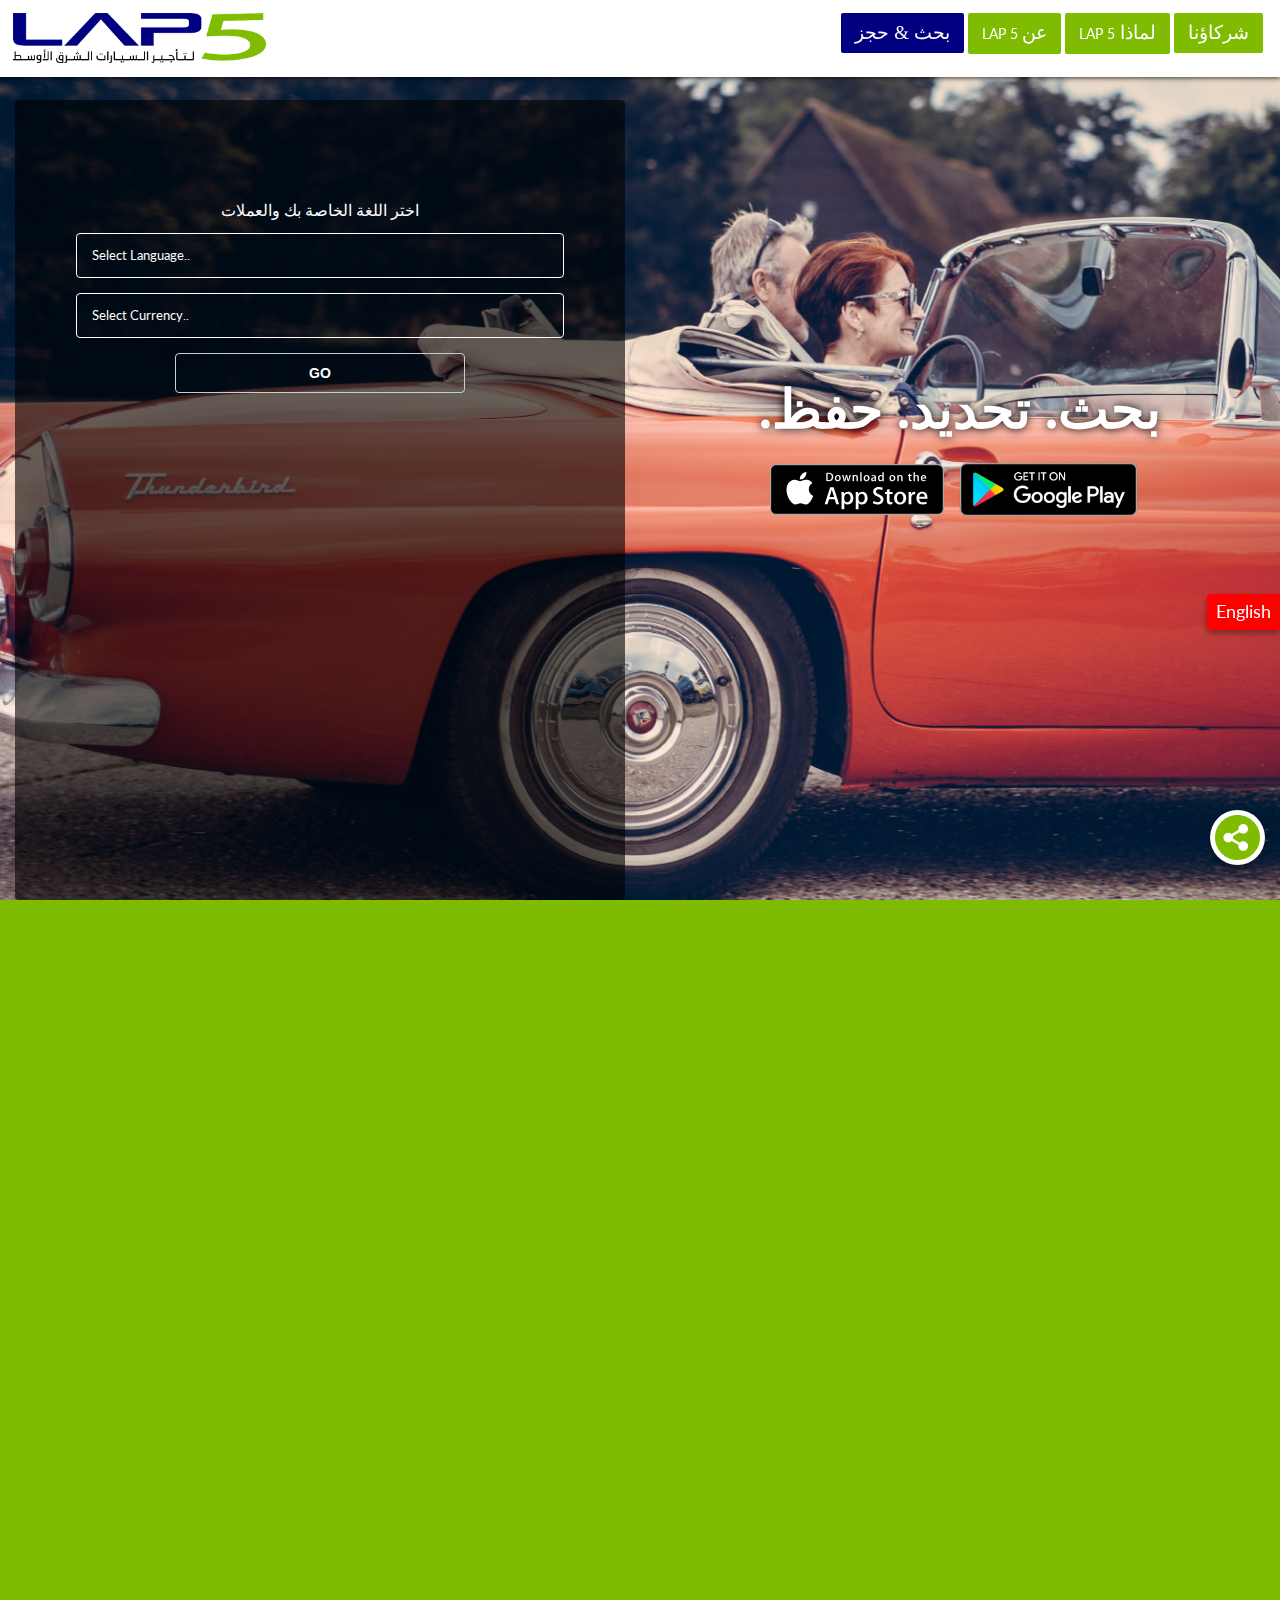
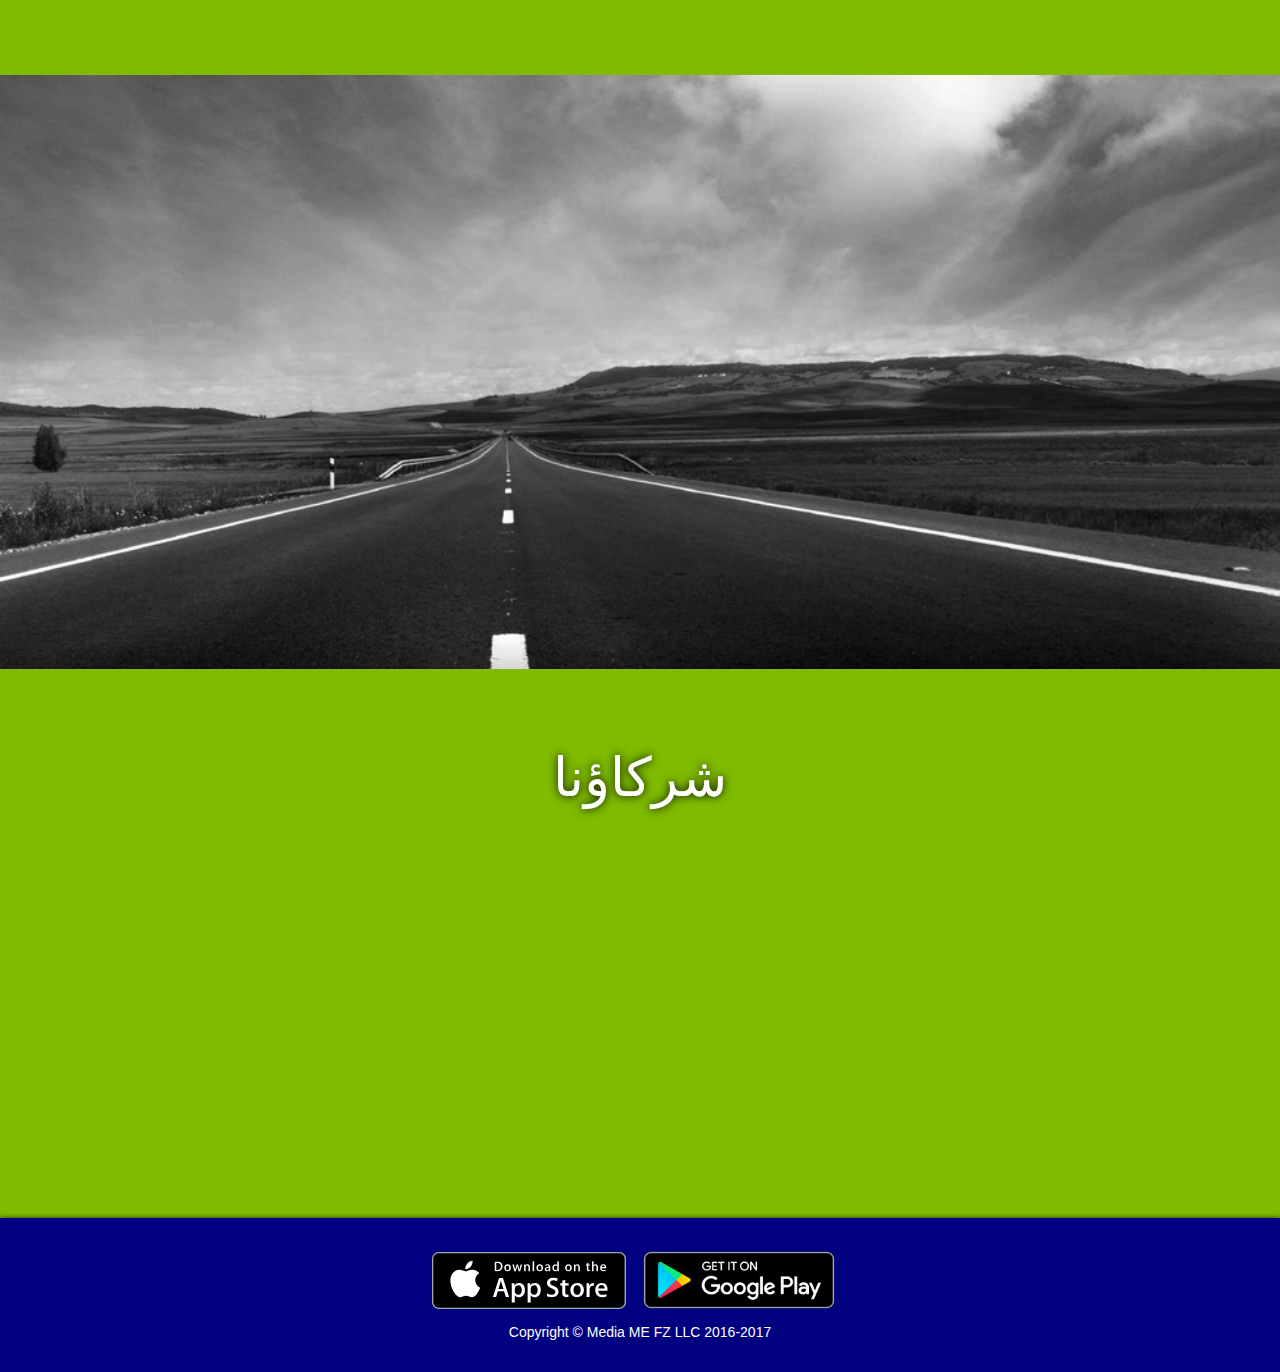
==== arabic.html @ cd423b65 "added page for arabic" ====
﻿<!DOCTYPE html>
<html>
  <head>
    <meta charset="utf-8">
    <title>Lap 5 Rent A Car | Home Page</title>
    <link rel="icon" href="image/lap5_favicon.png" type="image/png">
    <meta name="description" content="Home Page of Lap5 Rent A Car, a middle east rent a car company ">
    <meta name="keywords" content="Websites,Web apps,Mobile Apps">
    <meta name="author" content="Nasruddin Shah">
    <meta name="robot" content="index,follow">
    <meta name="DC.title" content="We serve lap5 web, android and iOS apps to rent a car in middle east"/>
    <meta http-equiv="X-UA-Compatible" content="IE=edge">
    <!-- <link rel="icon" href="image/favicon.gif" type="image/gif"> -->
    <!-- <meta name="viewport" content="width=device-width, initial-scale=1.0"> -->
    <meta name="viewport" content="width=device-width, initial-scale=1.0, minimum-scale=1.0, user-scalable=yes"/>
    <link href="https://fonts.googleapis.com/css?family=Lato|Source+Sans+Pro:200" rel="stylesheet">
    <link rel="stylesheet" type="text/css" href="css/bootstrap.min.css">
    <!-- <link rel="stylesheet" href="css/reset.css" media="screen" title="no title"> -->
    <link rel="stylesheet" href="css/arabic_main.css" media="screen" title="no title">
    <script type="text/javascript" src="js/jquery-3.1.0.min.js"></script>
    <script type="text/javascript" src="js/bootstrap.min.js"></script>
    <script src="js/scrollreveal.min.js" type="text/javascript"></script>
    <script type="text/javascript" src="js/script.js"></script>
    <script type="text/javascript">
      window.onload = function() {
        $("#loader").fadeOut("slow");

        var key_val = {
          "BH" : {"country":"BH","currency":"BHD","language":"AR"},
          "EG" : {"country":"EG","currency":"EGP","language":"AR"},
          "JO" : {"country":"JO","currency":"JOD","language":"AR"},
          "KW" : {"country":"KW","currency":"KWD","language":"AR"},
          "LB" : {"country":"LB","currency":"LBP","language":"AR"},
          "LY" : {"country":"LY","currency":"LYD","language":"AR"},
          "MA" : {"country":"MA","currency":"MAD","language":"AR"},
          "OM" : {"country":"OM","currency":"OMR","language":"AR"},
          "QA" : {"country":"QA","currency":"QAR","language":"AR"},
          "SA" : {"country":"SA","currency":"SAR","language":"AR"},
          "SY" : {"country":"SY","currency":"SYP","language":"AR"},
          "TN" : {"country":"TN","currency":"TND","language":"AR"},
          "AE" : {"country":"AE","currency":"AED","language":"AR"},
          "YE" : {"country":"YE","currency":"ZMW","language":"AR"},
          "IN" : {"country":"IN","currency":"INR","language":"EN"}
        }

        var country_code;
        var lang_code;
        var curr_code;

        function get_country_code() {
            $.getJSON("http://freegeoip.net/json/", function(data) {
                country_code = data.country_code;
                func_build();
            });
        }

        function func_build() {
          $.each(key_val, function(i, j) {
              if(key_val[i].country === country_code) {
                  // console.log(key_val[i].currency);
                curr_code = key_val[i].currency;
                lang_code = key_val[i].language;
                $('#curr_select option[value="Select-Curr"]').prop("selected",false);
                $('#lang_select option[value="Select-Lang"]').prop("selected",false);

                $('#curr_select option[value=' + curr_code + ']').prop("selected",true);
                $('#lang_select option[value=' + lang_code + ']').prop("selected",true);
              }
              else {
                $('#curr_select option[value="USD"]').prop("selected",true);
                $('#lang_select option[value="EN"]').prop("selected",true);
              }
          }); 
        }
        get_country_code();
      }
    </script>
  </head>
  <body data-spy="scroll">
    <div id="share_button">
      <div id="fb"><a href="https://www.facebook.com/dialog/feed?app_id=184683071273&link=http%3A%2F%2Flap5rentacar.me%20&picture=http%3A%2F%2Fawesomists.com%2Fyazad%2FLap5_Final_logoRGB-original_400_82.png&name=Lap5%20Rent%20A%20Car%20&caption=%20&description=I'm%20using%20Lap%205%20Rent%20A%20Car..%20It's%20smooth%2C%20easy%2C%20awesome!%20No%20charge%20to%20cancel!%20Try%20it!%20&redirect_uri=http%3A%2F%2Fwww.facebook.com%2F" target="_blank"><img src="image/fb.svg"></a></div>
      <div id="google"><a href="https://plus.google.com/share?url=I'm%20using%20Lap%205%20Rent%20A%20Car.%20It's%20smooth,%20easy,%20awesome!%20No%20charge%20to%20cancel!%20Try%20it!.%20%20lap5rentacar.me" target="_blank"><img src="image/gp.svg"></a></div>
      <div id="twitter"><a href="https://twitter.com/home?status=I'm%20using%20Lap%205%20Rent%20A%20Car.%20It's%20smooth,%20easy,%20awesome!%20No%20charge%20to%20cancel!%20Try%20it!%20.%20%0Ahttps%3A//pbs.twimg.com/media/CxyxLBxUoAAbBrH.png" target="_blank"><img src="image/tw.svg"></a></div>
      <div id="share" data-toggle="tooltip" data-placement="bottom" direction='rtl' lang='ar' data-original-title="شارك البهجة" class="blue_tooltip"><img src="image/share.svg"></div>
    </div>

    <div>
      <a href="/lap5files/index.html">
        <div class="lang_switch">
          <div>English</div> 
        </div>
      </a>
    </div>
    <div id="wrap">
      <nav class="navbar navbar-default navbar-fixed-top">
        <div class="container-fluid">
          <div class="navbar-header">
            <button type="button" class="navbar-toggle collapsed" data-toggle="collapse" data-target="#navbar" aria-expanded="false" aria-controls="navbar">
              <span class="sr-only">Toggle navigation</span>
              <span class="icon-bar"></span>
              <span class="icon-bar"></span>
              <span class="icon-bar"></span>
            </button>
            <a class="navbar-brand" href=""><img class="img-responsive" src="image/Lap5_Final_logo_AR_400_82.png"></a>
          </div>
          <div id="navbar" class="navbar-collapse collapse" aria-expanded="false" style="height: 1px;">
            <ul class="nav navbar-nav navbar-right">
              <li class="active"><a href="#jumbo" direction='rtl' lang='ar'>بحث & حجز</a></li>
              <li><a href="#da" direction='rtl' lang='ar'><span style="font-size:14px;font-family: 'Lato', sans-serif;">LAP 5</span> عن</a></li>
              <li><a href="#adv" direction='rtl' lang='ar'><span style="font-size:14px;font-family: 'Lato', sans-serif;">LAP 5</span> لماذا</a></li>
              <li><a href="#partners" direction='rtl' lang='ar'>شركاؤنا</a></li>
            </ul>
          </div><!--/.nav-collapse -->
        </div>
      </nav>
      <div class="container-fluid" id="jumbo">
        <div class="row">
          <div class="col-lg-6 col-md-6 col-sm-12 col-xs-12 trawler_col">
            <div class="trawler">
              <div id="curr_lang">
                <p direction='rtl' lang='ar' style="font-size: 16px;font-family: 'Droid Arabic Kufi', serif;">اختر اللغة الخاصة بك والعملات</p>
                <div class="container-fluid lang_curr_select">
                  <div class="row">
                    <div class="col-md-12">
                      <form>
                        <select required id="lang_select">
                            <option value="Select-Lang" disabled selected>Select Language..</option>
                            <option value="AR" >Arabic</option>
                            <option value="EN-US">American English</option>
                            <option value="EN">English</option>
                            <option value="ZH-TW">Traditional Chinese</option>
                            <option value="ZH-HK">Chinese (Hong Kong)</option>
                            <option value="BR">Portuguese (Brazil)</option>
                            <option value="PT">Portuguese</option>
                            <option value="MX">Spanish (Mexico)</option>
                            <option value="ES">Spanish</option>
                            <option value="LV">Latvian</option>
                            <option value="LT">Lithuanian</option>
                            <option value="TH">Thai</option>
                            <option value="HR">Croatian</option>
                            <option value="ZH">Simplified Chinese</option>
                            <option value="RO">Romanian</option>
                            <option value="TL">Filipino</option>
                            <option value="CA">Catalan</option>
                            <option value="VI">Vietnamese</option>
                            <option value="TR">Turkish</option>
                            <option value="NO">Norwegian</option>
                            <option value="HU">Hungarian</option>
                            <option value="BG">Bulgarian</option>
                            <option value="FR">French</option>
                            <option value="SV">Swedish</option>
                            <option value="MK">Macedonian </option>
                            <option value="FO">Faroese</option>
                            <option value="ID">Indonesian</option>
                            <option value="DE">German</option>
                            <option value="FL">Flemish</option>
                            <option value="FI">Finnish</option>
                            <option value="KO">Korean</option>
                            <option value="CS">Czech</option>
                            <option value="IS">Icelandic</option>
                            <option value="UK">Ukrainian</option>
                            <option value="DA">Danish</option>
                            <option value="IT">Italian</option>
                            <option value="SR">Serbian</option>
                            <option value="MS">Malay</option>
                            <option value="PL">Polish</option>
                            <option value="CH">Swiss</option>
                            <option value="RU">Russian</option>
                            <option value="ET">Estonian</option>
                            <option value="NL">Dutch</option>
                            <option value="JA">Japanese</option>
                            <option value="EL">Greek</option>
                        </select>
                      </form>
                    </div>
                  </div>
                </div>
                <div class="container-fluid lang_curr_select">
                  <div class="row">
                    <div class="col-md-12">
                      <form>
                        <select required id="curr_select">
                            <option value="Select-Curr" disabled selected>Select Currency..</option>
                            <option value="AED">AED [AED]</option>
                            <option value="BHD">BHD [BHD]</option>
                            <option value="EGP">EGP [EGP]</option>
                            <option value="JOD">JOD [JOD]</option>
                            <option value="KWD">KWD [KWD]</option>
                            <option value="LBP">LBP [LBP]</option>
                            <option value="OMR">OMR [﷼]</option>
                            <option value="SAR">SAR [﷼]</option>
                            <option value="QAR">QAR [﷼]</option>
                            <option value="EUR">EUR [€]</option>
                            <option value="GBP">GBP [£]</option>
                            <option value="USD">USD [$]</option>
                            <option value="ARS">ARS [$]</option>
                            <option value="BDT">BDT [Tk]</option>
                            <option value="BGN">BGN [Лв]</option>
                            <option value="BRL">BRL [R$]</option>
                            <option value="CAD">CAD [$]</option>
                            <option value="CHF">CHF [CHF]</option>
                            <option value="CLP">CLP [$]</option>
                            <option value="CNY">CNY [¥]</option>
                            <option value="CRC">CRC [₡]</option>
                            <option value="CZK">CZK [Kč]</option>
                            <option value="DKK">DKK [kr]</option>
                            <option value="FJD">FJD [$]</option>
                            <option value="AUD">AUD [$]</option>
                            <option value="GTQ">GTQ [Q]</option>
                            <option value="HKD">HKD [HK$]</option>
                            <option value="HUF">HUF [Ft]</option>
                            <option value="IDR">IDR [Rp]</option>
                            <option value="ILS">ILS [₪]</option>
                            <option value="INR">INR [₨]</option>
                            <option value="ISK">ISK [kr]</option>
                            <option value="JPY">JPY [¥]</option>
                            <option value="KES">KES [KSh]</option>
                            <option value="KRW">KRW [₩]</option>
                            <option value="LKR">LKR [₨]</option>
                            <option value="MKD">MKD [ден]</option>
                            <option value="MMK">MMK [K]</option>
                            <option value="MOP">MOP [MOP$]</option>
                            <option value="MXN">MXN [$]</option>
                            <option value="MYR">MYR [RM]</option>
                            <option value="NAD">NAD [$]</option>
                            <option value="NGN">NGN [₦]</option>
                            <option value="NOK">NOK [kr]</option>
                            <option value="NZD">NZD [$]</option>
                            <option value="PHP">PHP [₱]</option>
                            <option value="PKR">PKR [₨]</option>
                            <option value="PLN">PLN [zł]</option>
                            <option value="RON">RON [Lei]</option>
                            <option value="RSD">RSD [PCД]</option>
                            <option value="RUB">RUB [₽]</option>
                            <option value="SEK">SEK [kr]</option>
                            <option value="SGD">SGD [$]</option>
                            <option value="THB">THB [฿]</option>
                            <option value="TRY">TRY [₺]</option>
                            <option value="TWD">TWD [NT$]</option>
                            <option value="TZS">TZS [TZS]</option>
                            <option value="UAH">UAH [₴]</option>
                            <option value="AZN">AZN [ман]</option>
                            <option value="VND">VND [₫]</option>
                            <option value="ZAR">ZAR [R]</option>
                        </select>
                      </form>
                    </div>
                  </div>
                </div>
                <div>
                  <div class="container-fluid curr_lang_btn">
                    <div class="row">
                      <div class="col-md-12">
                        <button type="button" id="cur_lan_btn" class="btn btn-default">GO</button>
                      </div>
                    </div>
                  </div>
                </div>
              </div>
              <div id="abe_ABE">
                <div id="pls_wait">Please Wait...</div>

                <style type="text/css">
                  /*.ct-grid-unit-14-14 .ct-form-field .ct-checkbox {
                      color: #0971b6;
                  }
                  #ct_s1_search_button {
                      background-color: rgba(11, 98, 81, 0) !important;
                      border-color: #FFFFFF;
                  }*/
                </style>
                <noscript>YOUR BROWSER DOES NOT SUPPORT JAVASCRIPT</noscript>
              </div>
              <script type="text/javascript">
                    var currency;
                    var language;

                    $("#cur_lan_btn").click(function() {
                      var lang = document.getElementById("lang_select");
                      var language = lang.options[lang.selectedIndex].value;
                      var curr = document.getElementById("curr_select");
                      var currency = curr.options[curr.selectedIndex].value;
                      $(this).css({'background-color':'#ffffff','color':'#0971b6'});
                      main_func(language, currency);
                      $("#curr_lang").css("display", "none");
                      $("#pls_wait").css({'display': 'block'})
                    });

                    var CT = {
                      ABE: {
                        Settings: {
                            events: [
                            {
                              ready: function() {
                                // console.log("Getting ready");
                              }
                            },
                            {
                              step1: function(e, obj, $) {
                                // console.log("I am in step 1");
                                $("#pls_wait").css({'display': 'none'})
                                switch (obj.process) {
                                  case 'start':
                                         // console.log("Start");
                                          break;
                                  case 'prerender':
                                          // console.log("prerender");
                                          break;
                                  case 'render':
                                          // console.log("render");
                                          break;
                                  case 'postrender':
                                          // console.log("postrender");
                                          break;
                                  case 'success':
                                          // console.log("success"); 
                                          break;
                                }

                              }
                            },
                            {
                              step2: function(e, obj, $) {
                                // console.log("I am in step 2");
                                switch (obj.process) {
                                  case 'start':
                                      $(".trawler").css({'padding-top':'0px'});
                                      $(".tag_n_badge").css({'display' : 'none'});
                                      $(".trawler_col").removeClass("col-lg-6");
                                      $(".trawler_col").removeClass("col-md-6");
                                      $(".trawler_col").addClass("col-lg-12");
                                      $(".trawler_col").addClass("col-md-12");
                                      // Do something...
                                      break;
                                  case 'startavail':
                                      // Do something...
                                      break;
                                  case 'render':
                                      break;
                                  case 'success':
                                      // Do something...
                                      break;
                                  case 'progressbar':
                                      // Do something...
                                      break;
                                  case 'nocar':
                                      // Do something...
                                      break;
                                }  
                              }
                            }
                          ],
                          proxyURL: 'otaproxy.php',
                          clientID: '675803',
                          // templateLayout: {
                          //   breadcrumbs: true,
                          //   // css: 'theme.css'
                          // },
                          customStyles: [
                            {
                              style_name: "myStyle.css",
                              style_path: "./css/",
                            } 
                          ],
                          // currency: currency,
                          // language: language,
                          // residenceID: 'IE',
                          theme:  {
                            primary: '#000080', // e.g #0000FF
                            secondary: '#000080', // e.g #FF0000
                            complimentary: '#FFFFFF' // e.g #000000 #0b6251
                          }
                        }
                      }
                    };
             
                    function main_func(language, currency) {
                      CT.ABE.Settings.version = '4.0';
                      CT.ABE.Settings.currency = currency;
                      CT.ABE.Settings.language = language;

                      var cts = document.createElement('script'); cts.type = 'text/javascript'; cts.async = true;
                      cts.src = '//ajaxgeo.cartrawler.com/abe' + CT.ABE.Settings.version + '/ct_loader.js?' + new Date().getTime();
                      var s = document.getElementsByTagName('script')[0]; s.parentNode.insertBefore(cts, s);
                    }
           
                    // main_func();
              </script>
            </div>
          </div>
          <div class="col-lg-6 col-md-6 col-sm-12 col-xs-12 tag_n_badge">
            <div class="row">
              <div class="col-lg-12 col-md-12 col-sm-12 col-xs-12">
                <div class="tagline">
                  <span>
                    <h1 direction='rtl' lang='ar'>.بحث. تحديد. حفظ</h1>
                  </span>
                </div>
              </div>
            </div>
            <div class="row">
              <div class="col-lg-12 col-md-12 col-sm-12 col-xs-12">
                <div class="app_badge">
                  <span>
                    <img src="image/apple.svg" width="30%">
                    <img src="image/gbad.png" width="35%">
                  </span>
                </div>
              </div>
            </div>
          </div>
        </div>
      </div>
      <div class="container-fluid" id="da">
        
        <div class="row">
          <div class="col-lg-6 col-md-6 col-sm-12 col-xs-12">
            <h1 class="da_head"><span direction='rtl' lang='ar'>من نكون</span></h1>
            <p class="da_para" >شركة LAP 5 لتأجير السيارات في الشرق الأوسط هي أكثر المنصات التفاعلية لعروض تأجير السيارات. تعملُ الشركة مع أفضل شركات تأجير السيارات في المنطقة، ونحن نتعهد بتقديم أفضل خدمات تأجير السيارات مقابل أفضل الأسعار وفي أفضل المواقع المناسبة من خلال تعاملنا مع أكثر الشركات احترامًا ولياقةً. يمكنك أن تقارن بين العروض السعرية لتأجير السيارات لحجز أفضل العروض المناسبة لك. فنحن نقتنص أفضل عروض تأجير السيارات ونقدمها لك حتى تكون المسافة بينك وبين أفضل خبرة تأجير مجرد نقرة بأصبعك.
            </p>
          </div>
          <div class="col-lg-6 col-md-6 col-sm-12 col-xs-12">
            <div class="right_of_abtus">
              <img src="image/Lap_app_scrn_sht_2.png">
            </div>
          </div>
        </div>
      </div>  
      <div class="container-fluid" id="adv">
        <h1 class="adv_head">لماذا <span style="font-family: 'Lato', sans-serif;">Lap 5</span></h1>
        <div class="row adv_list">
          <div class="col-lg-12 col-md-12 col-sm-12 col-xs-12 pros">
      
            <p class="adv_p2"><span>مئات المواقع</span></p>
         
            <p class="adv_p3"><span>آلاف السيارات</span></p>
       
            <p class="adv_p4"><span>أفضل الأسعار</span></p>

            <p class="adv_p5"><span>مقارنات دون عناء، وحجز غاية في السهولة</span></p>

            <p class="adv_p6"><span>تأجيرات قصيرة وطويلة الأجل</span></p>

            <p class="adv_p7"><span>شركات تقديم خدمات التأجير غاية في الاحترام</span></p>
          </div>
        </div>
      </div>
      <div class="container-fluid" id="partners">
        <h1>شركاؤنا</h1>
        <div class="row">
          <div class="col-lg-3 col-md-3 col-sm-3 col-xs-6 partner-col-parent">
            <div class="partner-col">
              <img class="img-responsive" src="https://cdn.cartrawler.com/otaimages/vendor/large/gorentacar.jpg">
            </div>
          </div>
          <div class="col-lg-3 col-md-3 col-sm-3 col-xs-6 partner-col-parent">
            <div class="partner-col">
              <img class="img-responsive" src="https://cdn.cartrawler.com/otaimages/vendor/large/europcar.jpg">
            </div>  
          </div>
          <div class="col-lg-3 col-md-3 col-sm-3 col-xs-6 partner-col-parent">
            <div class="partner-col">
              <img class="img-responsive" src="https://cdn.cartrawler.com/otaimages/vendor/large/dollar.jpg">
            </div>
          </div>
          <div class="col-lg-3 col-md-3 col-sm-3 col-xs-6 partner-col-parent">
            <div class="partner-col">
              <img class="img-responsive" src="https://cdn.cartrawler.com/otaimages/vendor/large/thrifty.jpg">
            </div>
          </div>
        </div>

        <div class="row">  
          <div class="col-lg-3 col-md-3 col-sm-3 col-xs-6 partner-col-parent">
            <div class="partner-col">
              <img class="img-responsive" src="https://cdn.cartrawler.com/otaimages/vendor/large/avis.jpg">
            </div>
          </div>
          <div class="col-lg-3 col-md-3 col-sm-3 col-xs-6 partner-col-parent">
            <div class="partner-col">
              <img class="img-responsive" src="https://cdn.cartrawler.com/otaimages/vendor/large/white_and_black.jpg">
            </div>
          </div>
          <div class="col-lg-3 col-md-3 col-sm-3 col-xs-6 partner-col-parent">
            <div class="partner-col">
              <img class="img-responsive" src="https://cdn.cartrawler.com/otaimages/vendor/large/hertz.jpg">
            </div>
          </div>
          <div class="col-lg-3 col-md-3 col-sm-3 col-xs-6 partner-col-parent">
            <div class="partner-col">
              <img class="img-responsive" src="https://cdn.cartrawler.com/otaimages/vendor/large/sixt.jpg">
            </div>
          </div>
        </div>

        <div class="row">  
          <div class="col-lg-3 col-md-3 col-sm-3 col-xs-6 partner-col-parent">
            <div class="partner-col">
              <img class="img-responsive" src="https://cdn.cartrawler.com/otaimages/vendor/large/budget.jpg">
            </div>
          </div>
          <div class="col-lg-3 col-md-3 col-sm-3 col-xs-6 partner-col-parent">
            <div class="partner-col">
              <img class="img-responsive" src="https://cdn.cartrawler.com/otaimages/vendor/large/payless.jpg">
            </div>
          </div>
          <div class="col-lg-3 col-md-3 col-sm-3 col-xs-6 partner-col-parent">
            <div class="partner-col">
              <img class="img-responsive" src="https://cdn.cartrawler.com/otaimages/vendor/large/alamo.jpg">
            </div>
          </div>
          <div class="col-lg-3 col-md-3 col-sm-3 col-xs-6 partner-col-parent">
            <div class="partner-col">
              <img class="img-responsive" src="https://cdn.cartrawler.com/otaimages/vendor/large/diamond_lease.jpg" style="zoom:1.2">
            </div>
          </div>
        </div>
      </div>
    </div>
    <footer id="footer">
      <div class="container-fluid">
        <div class="row">
          <div class="col-lg-12 col-md-12 col-sm-12 col-xs-12">
            <div class="footer_app_badge">
              <span>
                <img id="apple_badge" src="image/apple.svg" >
                <img id="android_badge" src="image/gbad.png">
              </span>
            </div>
          </div>
        </div>
        <div class="row">
          <div class="col-lg-12 col-md-12 col-sm-12 col-xs-12">
            <div class="copyright">
                <p>Copyright © Media ME FZ LLC 2016-2017</p>
            </div>
          </div>
        </div>
      </div>
    </footer>
  </body>
</html>
---- css/arabic_main.css ----
@import url(http://fonts.googleapis.com/earlyaccess/droidarabickufi.css);
body {
  overflow-x: hidden !important;
}
body::-webkit-scrollbar {
    width: 1em;
}
body::-webkit-scrollbar-track {
    -webkit-box-shadow: inset 0 0 6px rgba(0,0,0,0.3);
}
body::-webkit-scrollbar-thumb {
  background-color: #7fbb00;
  outline: 1px solid #7fbb00;
}
.mynavbar{
}
#share_button {
  position: fixed;
  z-index: 9;
}
#share_button img {
  max-width: 100%;
  max-height: 100%;
}
#share_button #fb{
  position: fixed;
  display: none;
  right: 75px;
  bottom: 95px;
  width: 55px;
  height: 55px;
  padding: 5px;
  background-color: white;
  border-radius: 50%;
  box-shadow: 0 3px 6px rgba(0,0,0,0.16), 0 3px 6px rgba(0,0,0,0.23);
}
#share_button #google{
  position: fixed;
  display: none;
  right: 15px;
  bottom: 95px;
  width: 55px;
  height: 55px;
  padding: 5px;
  background-color: white;
  border-radius: 50%;
  box-shadow: 0 3px 6px rgba(0,0,0,0.16), 0 3px 6px rgba(0,0,0,0.23);
}
#share_button #twitter{
  position: fixed;
  display: none;
  right: 75px;
  bottom: 35px;
  width: 55px;
  height: 55px;
  padding: 5px;
  background-color: white;
  border-radius: 50%;
  box-shadow: 0 3px 6px rgba(0,0,0,0.16), 0 3px 6px rgba(0,0,0,0.23);
}
#share_button #share{
  position: fixed;
  right: 15px;
  bottom: 35px;
  width: 55px;
  height: 55px;
  padding: 5px;
  background-color: white;
  border-radius: 50%;
  box-shadow: 0 3px 6px rgba(0,0,0,0.16), 0 3px 6px rgba(0,0,0,0.23);
}
.blue_tooltip + .tooltip > .tooltip-inner {
  background-color: #000080;
  width: 100px;
  font-size: 15px;
}
.lang_switch {
  position: fixed;
  bottom: 30vh;
  background-color: red;
  border-bottom-left-radius: 4px;
  border-top-left-radius: 4px;
  right: 0px;
  color: #ffffff;
  padding: 5px 9px;
  /*padding-left: ;*/
  box-shadow: 0 3px 6px rgba(0,0,0,0.16), 0 3px 6px rgba(0,0,0,0.23);
  font-size: 18px;
  /*font-weight: 600;*/
  font-family: 'Lato', sans-serif;
  z-index: 9;
}
.navbar-default {
    background-color: #ffffff;
    border-color: rgba(231, 231, 231, 0);
}
.navbar {
    position: fixed;
    min-height: 50px;
    box-shadow : rgba(0, 0, 0, 0.74902) 0px 1px 5px 0px;
    width: 100%;
    padding: 1%;
    z-index: 1001;
}
.navbar>.container-fluid .navbar-brand {
    margin-left: 0px;
}
.navbar-right {
  float: right!important;
  margin-right: 0px;
}
.navbar-brand {
    float: left;
    /*width: 100%;*/
    height: 50px;
    padding: 0px;
    font-size: 18px;
    line-height: 20px;
}
.navbar-default .navbar-toggle {
  z-index: 99;
}

.navbar-brand img {
  height: 100%;
  /*-webkit-filter: drop-shadow( 0px 0px 1px #fff );
  -moz-filter: drop-shadow( 0px 0px 1px #fff );
  -ms-filter: drop-shadow( 0px 0px 1px #fff );
  filter: drop-shadow( 0px 0px 1px #fff );*/
}

.navbar ul li{
  background-color: #7fbb00 ;/* #0b0056 and #ffffff */
  margin-right: 4px;
  border-radius: 2px;
  font-family: 'Droid Arabic Kufi', serif;
  font-size: 19px;
}
.navbar ul li.active {
  background-color: #000080;
}
.navbar-default .navbar-nav>li>a {
  color:  #ffffff;
  padding-top: 10px;
  padding-bottom: 10px;
  padding-right: 14px;
  padding-left: 14px;
}
.navbar-default .navbar-nav>.active>a {
  color: rgb(255, 249, 249);
  background-color: rgba(231, 231, 231, 0);
}
.navbar-default .navbar-nav>.active>a:hover {
    color: #ffffff;
    background-color: rgba(231, 231, 231, 0);
}
#distant {
  min-height: 100px;
}
#jumbo{
  height: 100vh;
  background-image: url(../image/bg_rs.jpg);
  background-size: cover;
  background-position: center;
}

.trawler{
  height: 75vh;
  width: 100%;
  background-color: rgba(0,0,0,0.6);
  /*padding-top: 100px;*/
  position: relative;
  border-radius: 4px;
  top: 100px;
  /*margin-left: 20px;*/
  /*overflow-y: auto;*/
}
.trawler::-webkit-scrollbar {
    width: .8em;
}
.trawler::-webkit-scrollbar-track {
    -webkit-box-shadow: inset 0 0 6px rgba(0,0,0,0.3);
}
.trawler::-webkit-scrollbar-thumb {
  background-color: #000080;
  outline: 1px solid #7fbb00;
}
#pls_wait {
  /*position: absolute;*/
  margin-top: 75px;
  display: none;
  text-align: center;
  color: #ffffff;
  font-family: 'Lato', sans-serif;
  font-size: 18px;
}
.tagline{
  display: table;
  width: 100%; 
  height: 50vh;
}
.tagline span{
  display: table-cell;
  vertical-align : bottom ; 
}
.tagline span h1 {
  font-size: 54px;
  font-weight: 600;
  text-align: center;
  color: white;
  font-family: 'Droid Arabic Kufi', serif;
  text-shadow: 0px 0px 10px black;
}
.app_badge {
  text-align: center;
}

#da {
  background-color: #7fbb00;
  /*background: #43cea2; /* fallback for old browsers */
  /*background: -webkit-linear-gradient(to left, #43cea2 , #185a9d);  Chrome 10-25, Safari 5.1-6 */
  /*background: linear-gradient(to left, #43cea2 , #185a9d);  W3C, IE 10+/ Edge, Firefox 16+, Chrome 26+, Opera 12+, Safari 7+ */
}

#da h1{
  font-size: 54px;
  text-align: center;
  color: white;
  font-family: 'Droid Arabic Kufi', serif;
  position: relative;
  top: 80px;
}
#da p{
  position: relative;
  margin-top: 100px;
  margin-bottom: 50px;
  color: white;
  font-family: 'Droid Arabic Kufi', serif;
  direction: rtl;
  font-size: 28px;
  padding: 0 50px;
  line-height: 1.5;
  text-align: justify;
}
.right_of_abtus {
  height: 100%;
  text-align: center;  
  font: 0/0 a;    
}
.right_of_abtus:before {
  content: ' ';
  display: inline-block;
  vertical-align: middle;  
  height: 100%;
}
.right_of_abtus img{
   display: inline-block;
   vertical-align: middle;  /* vertical alignment of the inline element */
   font: 16px/1 Arial sans-serif;        /* <-- reset the font property */
   width: 100%;
   margin-top: 100px;
}
#adv{
  background-image: url(../image/bg_2_test.png);
  background-size: cover;
  background-position: center;
  padding-bottom: 35px;
  /*background: #43cea2; /* fallback for old browsers */
  /*background: -webkit-linear-gradient(to left, #7fbb00 , #000080); /* Chrome 10-25, Safari 5.1-6 */
  /*background: linear-gradient(to left, #7fbb00 , #000080); /* W3*/C, IE 10+/ Edge, Firefox 16+, Chrome 26+, Opera 12+, Safari 7+ */
}

/* .pro_head{
  position: relative;
 
} */
#adv h1 {
  font-size: 54px;
  text-align: center;
  color: white;
  font-family: 'Droid Arabic Kufi', serif;
  direction: rtl;
  text-shadow: 0px 0px 10px black;
  margin-top: 85px;
  /*margin-bottom: 30px;*/
}
#adv .adv_list {
      margin-top: 45px;
}
.pros {
  padding: 0 6%;
}
.pros p {
  color: #2b2b2b;
  font-family: 'Droid Arabic Kufi', serif;
  direction: rtl;
  font-size: 25px;
  font-weight: 500;
  text-align: center;
  line-height: 1;
  margin-bottom: 36px
}
.pros p span {
  padding: 5px 10px;
  background-color: #ffffff;
  box-shadow: 0 3px 6px rgba(0,0,0,0.16), 0 3px 6px rgba(0,0,0,0.23);
}
.pros p::before {
  /*content: '\02758';*/
  font-size: 24px;
  width: 20px;
  height: 40px;
  background-color: red;
  color: red;
}

#partners{
  /*height: 100vh;*/
  /*background-image: url(bg3.jpeg);*/
  /*background-position: center;*/
  /*background-size: cover;*/
  background-color: #7fbb00;
  /*background: #43cea2;  fallback for old browsers */
  /*background: -webkit-linear-gradient(to left, #43cea2 , #185a9d); /* Chrome 10-25, Safari 5.1-6 */
  /*background: linear-gradient(to left, #43cea2 , #185a9d);  W3C, IE 10+/ Edge, Firefox 16+, Chrome 26+, Opera 12+, Safari 7+ */
  top: 100px;
  padding-bottom: 40px;
}
#partners h1{
  font-size: 54px;
  text-align: center;
  color: white;
  font-family: 'Droid Arabic Kufi', serif;
  direction: rtl;
  text-shadow: 0px 0px 10px black;
  margin-top: 80px;
  margin-bottom: 40px;
}
.partner-col {
  width: 100%;
  height: 60px;
  padding: 10px 0px;
  background-color: #ffffff;
  box-shadow: 0 3px 6px rgba(0,0,0,0.16), 0 3px 6px rgba(0,0,0,0.23);
  /*margin: 0px 10px 20px 10px; */
  margin-bottom: 50px;
}
.partner-col img {
  margin: 0 auto;
}
.partner-col-parent {
  padding: 0px 4% 0px 4%;
}
#footer{
  background-color: #000080;
  width: 100%;
  min-height: 100px;
  position: relative;;
  padding: 20px;
  box-shadow : rgba(0, 0, 0, 0.74902) 0px 1px 5px 0px;
  box-shadow: rgba(0, 0, 0, 0.74902) 0px 1px 5px 1px;
}

/* For Cartrawler block */
.lang_curr_select {
  width: 80%;
  height: 45px;
  border: 1px solid #ffffff;
  border-radius: 4px;
  background: rgba(255, 255, 255, 0);
  margin-bottom: 15px;
}
.lang_curr_select select {
  position: relative;
  display: block;
  min-width: 100%;
  width: 100%;
  padding-right: 45px;
  padding-bottom: .25em;
  font-family: 'Lato', sans-serif;
  padding-top: .8em;
  /*padding-left: 6px;*/
  color: #ffffff;
  border: 0;
  background: transparent;
  outline: 0;
  -webkit-appearance: none;
  z-index: 1;
  cursor: pointer;
  line-height: 1.7;
  font-size: 13px;
}
#curr_lang {
  /*margin-top: 50px;*/
}
#curr_lang p{
  color: #ffffff;
  text-align: center;
}
.lang_curr_select select option{
  color: #454545;
}
.lang_curr_select select:invalid { 
  color: #a89f9f; 
}
.curr_lang_btn {
  text-align: center;
}
#cur_lan_btn {
  background: none;
  color: #ffffff;
  font-weight: 600;
  width: 50%;
  height: 40px;
}
/*#cur_lan_btn:hover {
  background-color: #ffffff;
  color: #0971b6;
}*/
#back_home {
  position: absolute;
  top: 20px;
  left: 15px;
  z-index: 10;
  display: none;
}
.copyright {
    text-align: center;
    color: #ffffff;
}
.footer_app_badge {
  text-align: center;
}
#apple_badge {
  width: 16%
}
#android_badge {
  width: 18%;
}

@media only screen and (max-width:767px) { 
  .navbar-brand img {
    /*margin: 0 auto;*/
    height: 85%;
  }
  .container-fluid>.navbar-header {
    margin-right: 0px;
    margin-left: 0px; 
  }
  .navbar-default .navbar-toggle .icon-bar {
    background-color: #000080;
  }
  .navbar>.container-fluid .navbar-brand {
    position: absolute;
    margin-top: 8px;
  }
  .navbar-default .navbar-collapse {
    border-color: rgba(231, 231, 231, 0);
    border-top: 0px solid transparent;
    -webkit-box-shadow: inset 0 0px 0 rgba(255,255,255,.1);
    box-shadow: inset 0 0px 0 rgba(255,255,255,.1);
  }
  .navbar ul li {
    margin-bottom: 2px;
  }
  .trawler{
      margin-left: 0px;
      /*top: 80px;*/
  }
  .navbar-default .navbar-toggle {
    border: 2px solid #000080;
    border-radius: 0px;
  }
  .tagline{
    display: none;
    height: 6vh;
  }
  .app_badge {
    display: none;
  }
  #da h1{ 
    top: 100px;
  }
  #da p {
    margin-top: 110px;
    font-size: 24px;
    line-height: 1;
    text-align: justify;
  }
  .pro_head h1 {
    font-size: 30px;
    font-weight: 600;
    text-shadow: 0px 0px 10px black;
  }
  .pros {
    margin-bottom: 5px;
  }
  .pros p {
    font-size: 16px;
  }
  #da h1{
    font-size: 40px;
  }
  #adv h1 {
    font-size: 40px;
  }
  #partners h1 {
    font-size: 40px;
  }
  .right_of_abtus img {
    margin-top: 0px;
  }
  .trawler_col {
    padding-left: 5px;
    padding-right: 5px;
  }
  .footer_app_badge {
    text-align: center;
  }
  #apple_badge {
    width: 30%
  }
  #android_badge {
    width: 35%;
  }
}

@media only screen and (min-width: 768px) and (max-width: 991px)  { 
    .navbar-brand img {
      height: 85%;
    }
    .trawler{
      margin-left: 0px;
      top: 80px;
    }
    .tagline{
      display: none;
      height: 6vh;
    }
    .right_of_abtus img {
      margin-top: 0px;
    }
    .app_badge {
      display: none;
    }
}

@media only screen and (min-width: 992px) and (max-width: 1024px)  { 
    #da p{ 
      font-size: 25px;
    }

}

@media only screen and (min-width: 350px) and (max-width: 420px) {
  .pros p {
    font-size: 14px;
  }
}
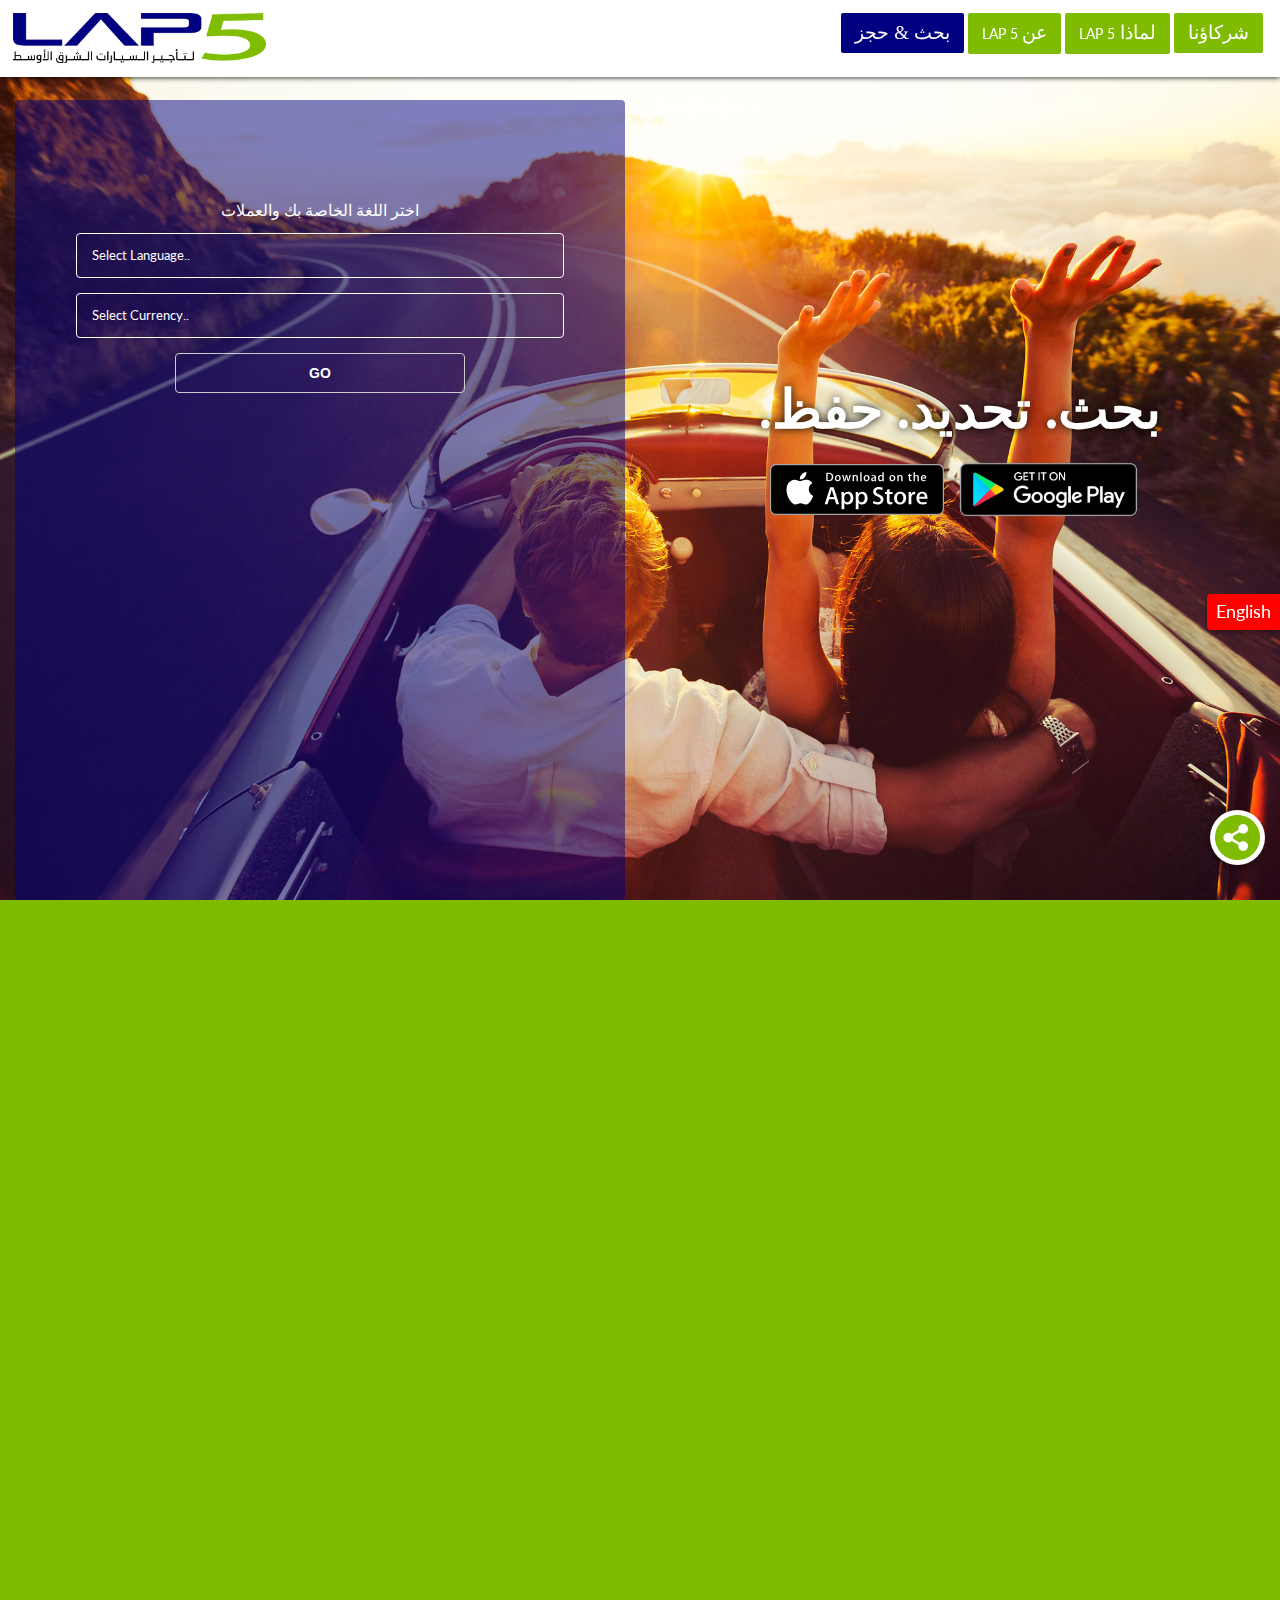
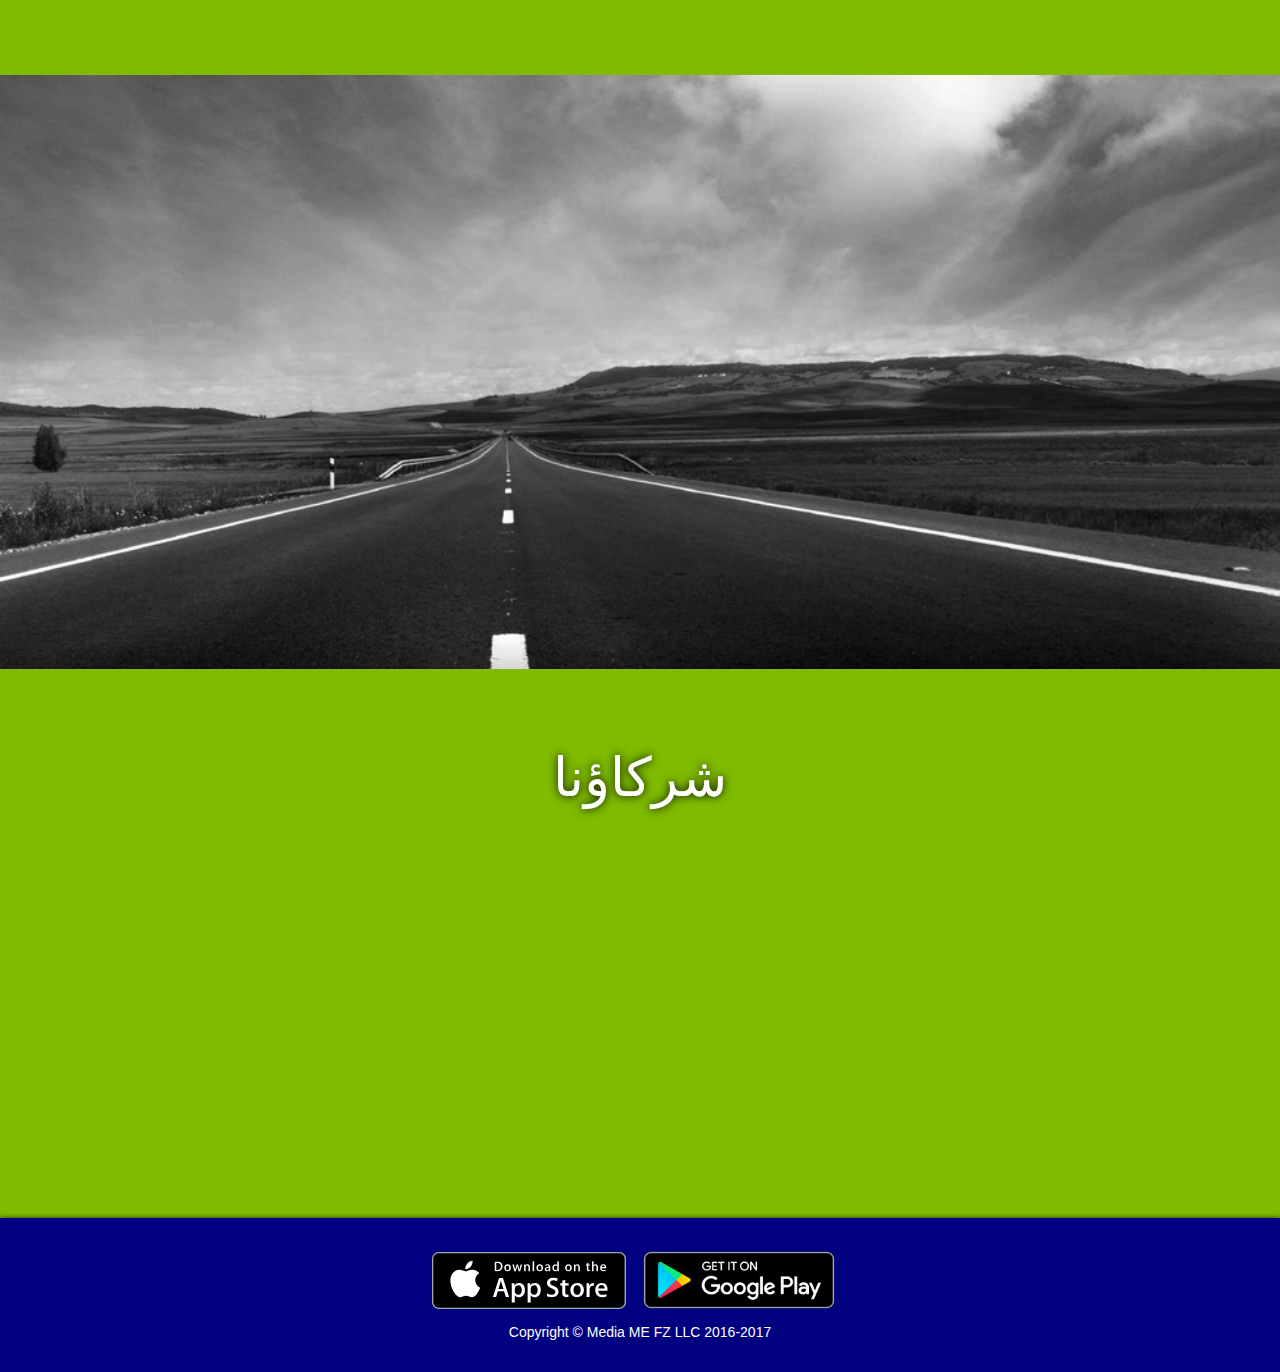
==== commit 5e61e44e: "changed the image and landuage test" ====
--- a/arabic.html
+++ b/arabic.html
@@ -38,9 +38,9 @@
           "SA" : {"country":"SA","currency":"SAR","language":"AR"},
           "SY" : {"country":"SY","currency":"SYP","language":"AR"},
           "TN" : {"country":"TN","currency":"TND","language":"AR"},
-          "AE" : {"country":"AE","currency":"AED","language":"AR"},
           "YE" : {"country":"YE","currency":"ZMW","language":"AR"},
-          "IN" : {"country":"IN","currency":"INR","language":"EN"}
+          "IN" : {"country":"IN","currency":"INR","language":"EN"},
+          "AE" : {"country":"AE","currency":"AED","language":"AR"}
         }
 
         var country_code;
--- a/css/arabic_main.css
+++ b/css/arabic_main.css
@@ -159,7 +159,7 @@
 }
 #jumbo{
   height: 100vh;
-  background-image: url(../image/bg_rs.jpg);
+  background-image: url(../image/joy_ride_in_car_BG.jpg);
   background-size: cover;
   background-position: center;
 }
@@ -167,7 +167,7 @@
 .trawler{
   height: 75vh;
   width: 100%;
-  background-color: rgba(0,0,0,0.6);
+  background-color: rgba(0, 0, 128, 0.5);
   /*padding-top: 100px;*/
   position: relative;
   border-radius: 4px;
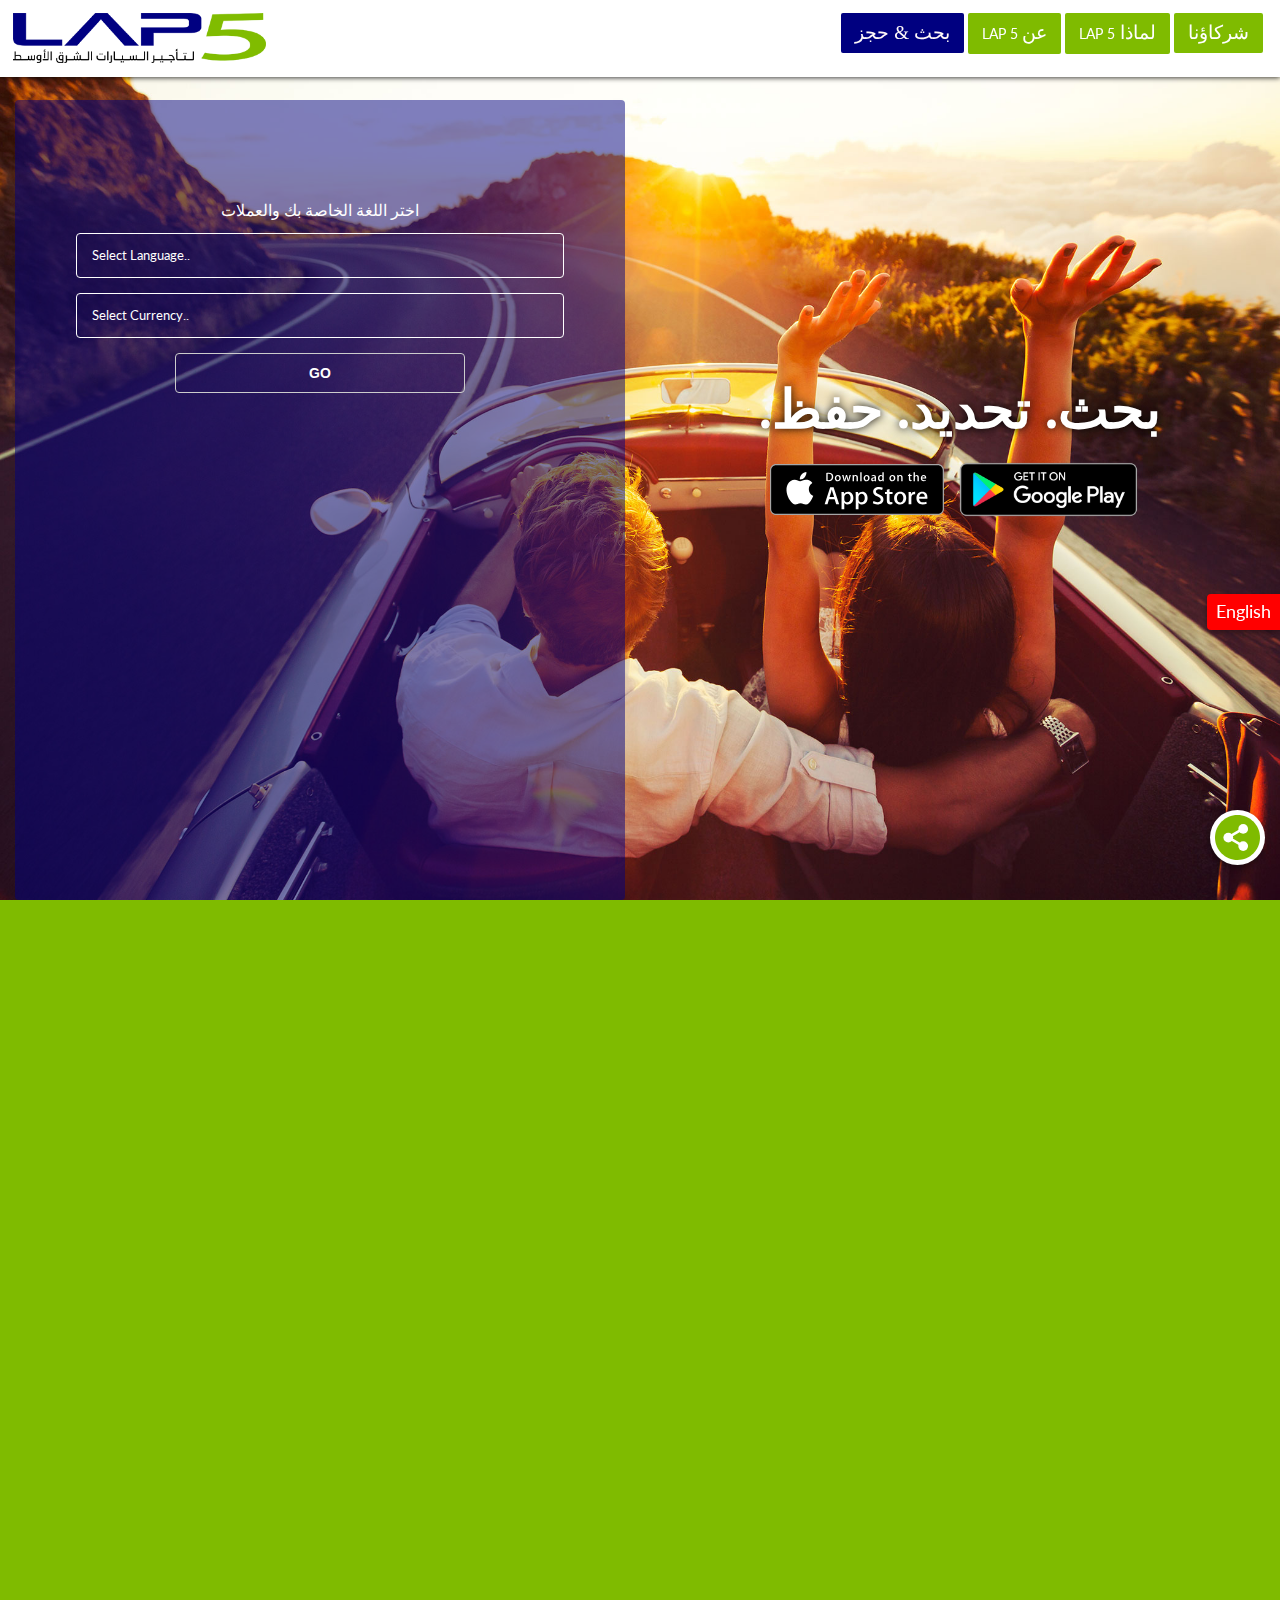
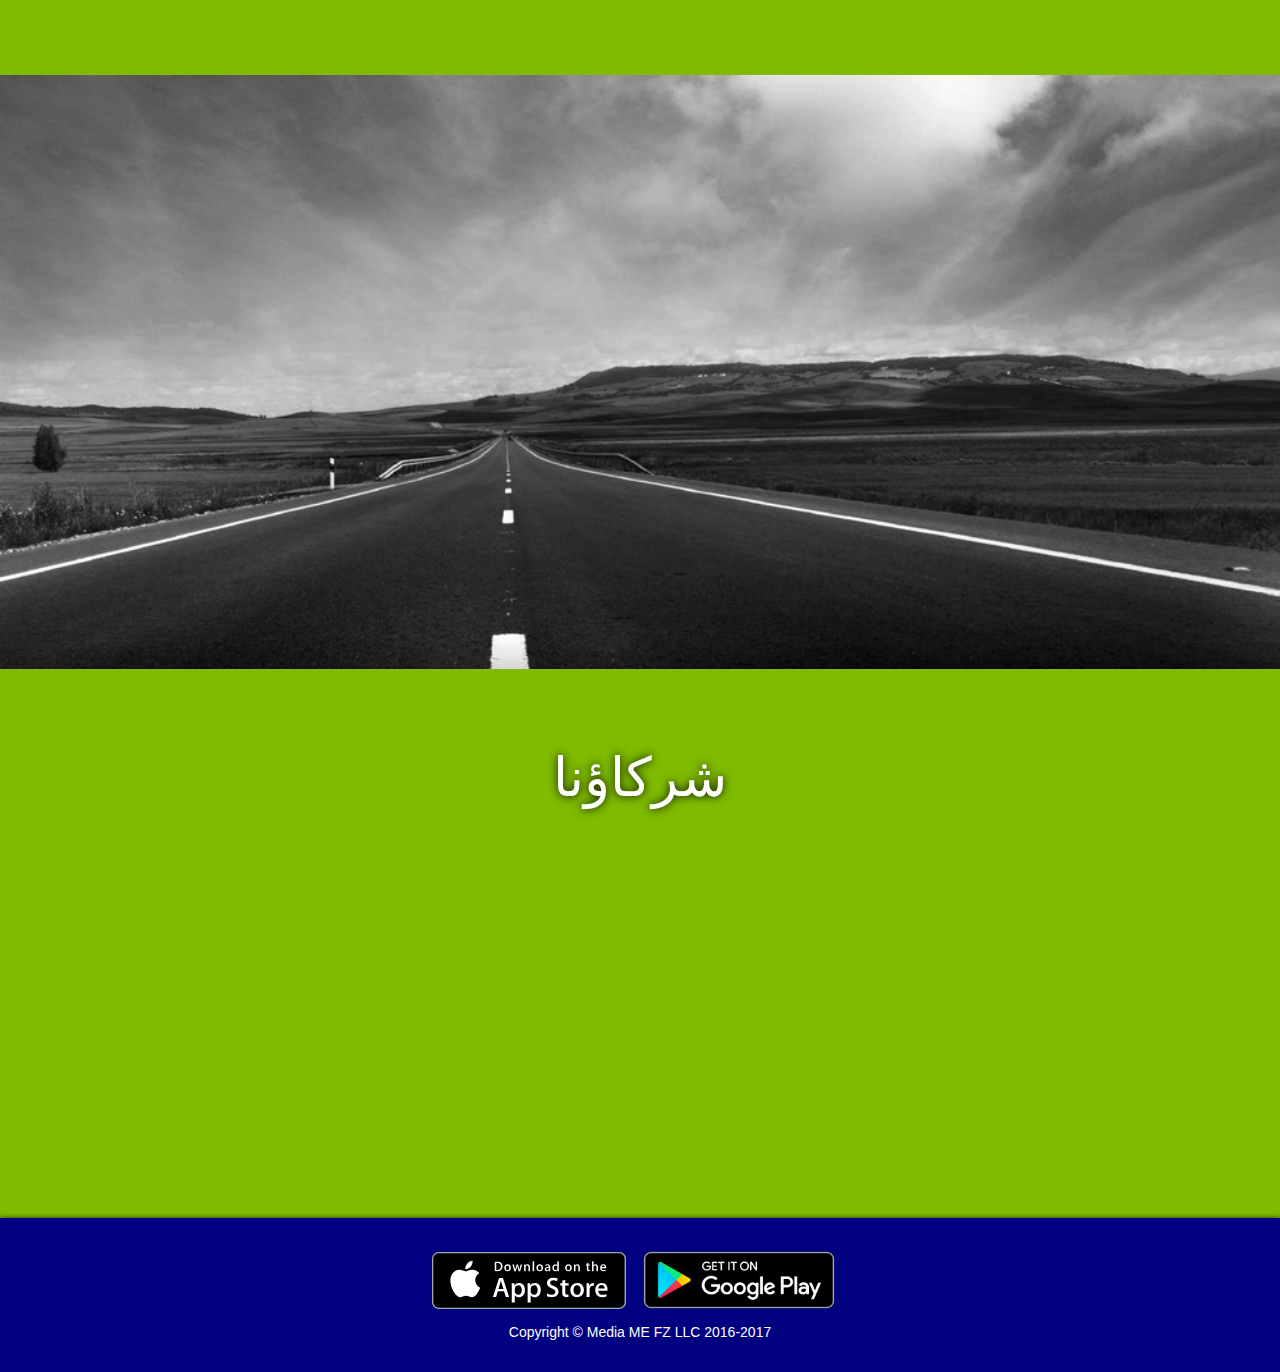
==== commit 7eba4a2e: "changed links" ====
--- a/arabic.html
+++ b/arabic.html
@@ -21,9 +21,20 @@
     <script type="text/javascript" src="js/bootstrap.min.js"></script>
     <script src="js/scrollreveal.min.js" type="text/javascript"></script>
     <script type="text/javascript" src="js/script.js"></script>
+    <style type="text/css">
+      .spin_loader {
+          position: fixed;
+          left: 0px;
+          top: 0px;
+          width: 100%;
+          height: 100%;
+          z-index: 9999;
+          background: url(image/spin.gif) center no-repeat #fff;
+      }
+    </style>
     <script type="text/javascript">
       window.onload = function() {
-        $("#loader").fadeOut("slow");
+        $(".spin_loader").fadeOut("slow");
 
         var key_val = {
           "BH" : {"country":"BH","currency":"BHD","language":"AR"},
@@ -65,6 +76,7 @@
 
                 $('#curr_select option[value=' + curr_code + ']').prop("selected",true);
                 $('#lang_select option[value=' + lang_code + ']').prop("selected",true);
+                return false;
               }
               else {
                 $('#curr_select option[value="USD"]').prop("selected",true);
@@ -77,6 +89,7 @@
     </script>
   </head>
   <body data-spy="scroll">
+    <div class="spin_loader"></div>
     <div id="share_button">
       <div id="fb"><a href="https://www.facebook.com/dialog/feed?app_id=184683071273&link=http%3A%2F%2Flap5rentacar.me%20&picture=http%3A%2F%2Fawesomists.com%2Fyazad%2FLap5_Final_logoRGB-original_400_82.png&name=Lap5%20Rent%20A%20Car%20&caption=%20&description=I'm%20using%20Lap%205%20Rent%20A%20Car..%20It's%20smooth%2C%20easy%2C%20awesome!%20No%20charge%20to%20cancel!%20Try%20it!%20&redirect_uri=http%3A%2F%2Fwww.facebook.com%2F" target="_blank"><img src="image/fb.svg"></a></div>
       <div id="google"><a href="https://plus.google.com/share?url=I'm%20using%20Lap%205%20Rent%20A%20Car.%20It's%20smooth,%20easy,%20awesome!%20No%20charge%20to%20cancel!%20Try%20it!.%20%20lap5rentacar.me" target="_blank"><img src="image/gp.svg"></a></div>
@@ -85,7 +98,7 @@
     </div>
 
     <div>
-      <a href="/lap5files/index.html">
+      <a href="http://awesomists.com/lap5files/WebCar5Lap/">
         <div class="lang_switch">
           <div>English</div> 
         </div>
@@ -421,7 +434,7 @@
           </div>
           <div class="col-lg-6 col-md-6 col-sm-12 col-xs-12">
             <div class="right_of_abtus">
-              <img src="image/Lap_app_scrn_sht_2.png">
+              <img src="image/iPhone-7-Four-Colors-Mockup_black_arabic_reduced_size.png">
             </div>
           </div>
         </div>
--- a/css/arabic_main.css
+++ b/css/arabic_main.css
@@ -173,7 +173,7 @@
   border-radius: 4px;
   top: 100px;
   /*margin-left: 20px;*/
-  /*overflow-y: auto;*/
+  overflow-y: auto;
 }
 .trawler::-webkit-scrollbar {
     width: .8em;
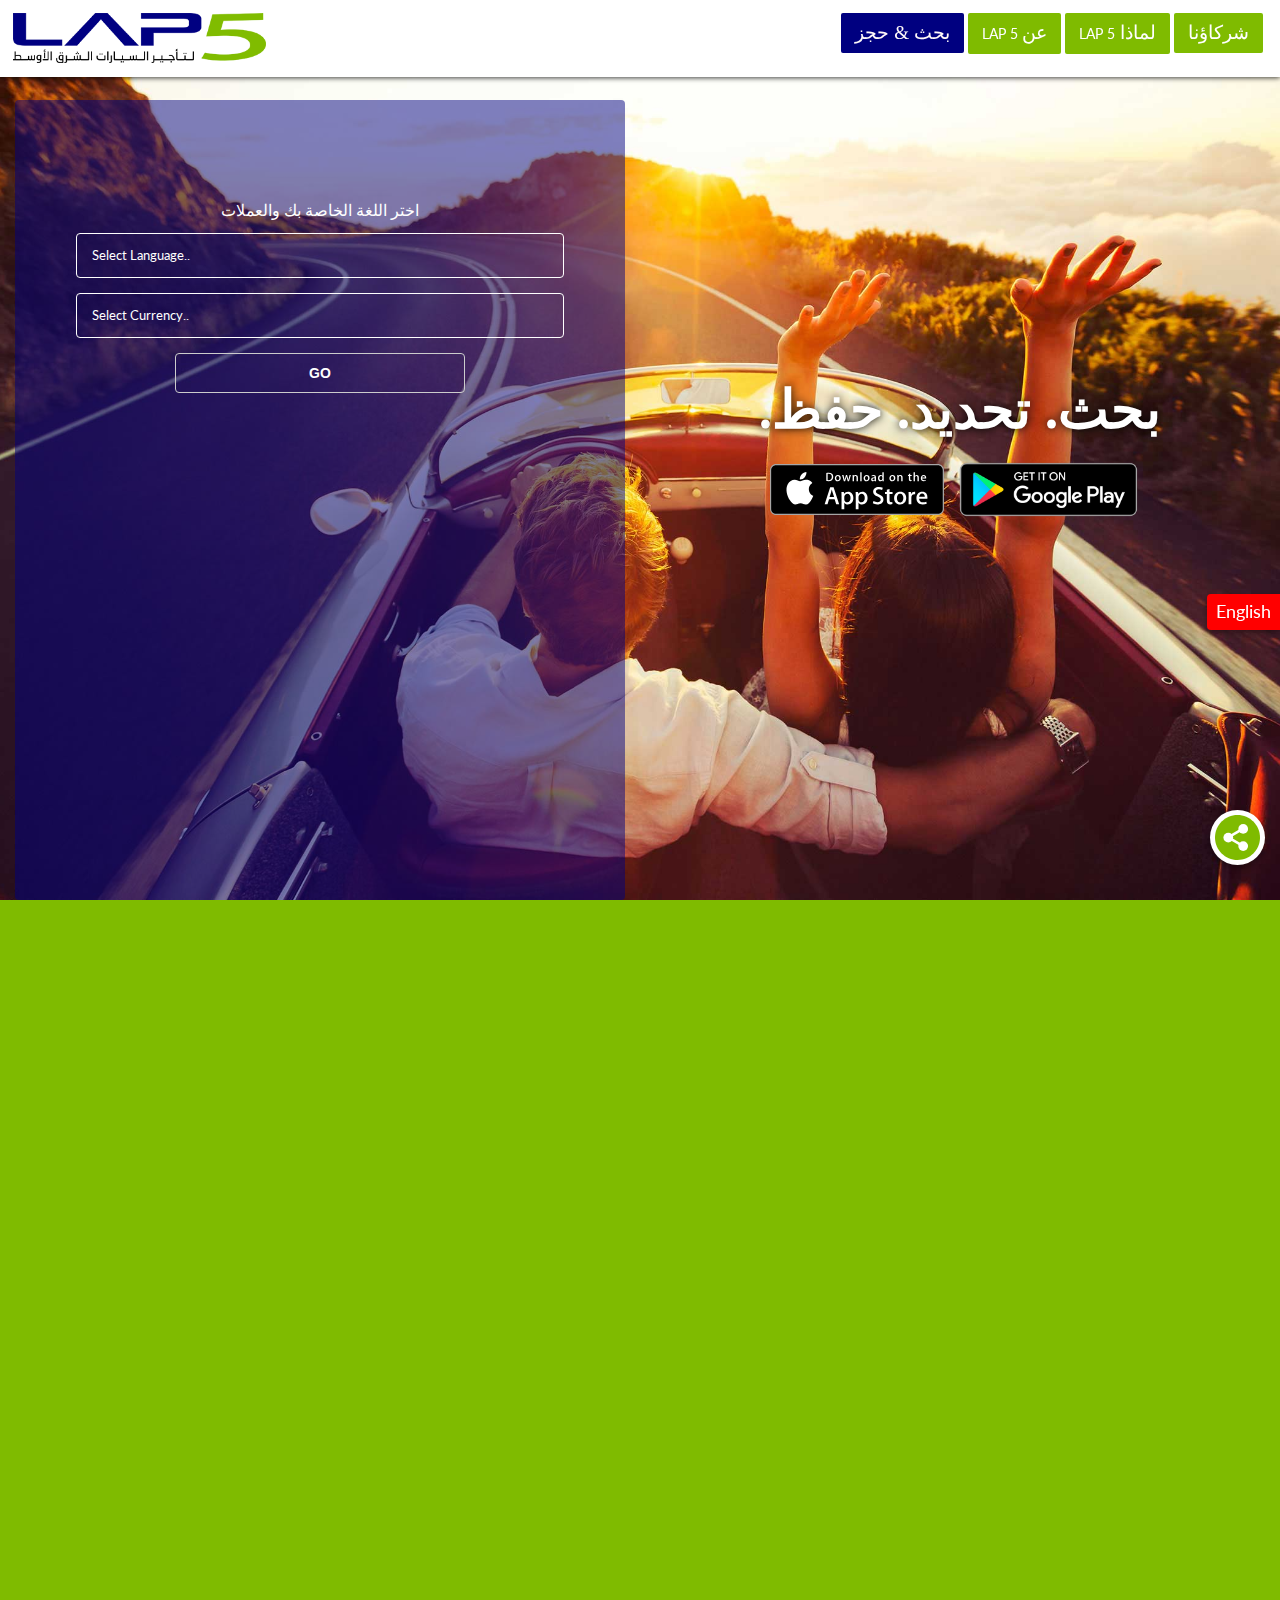
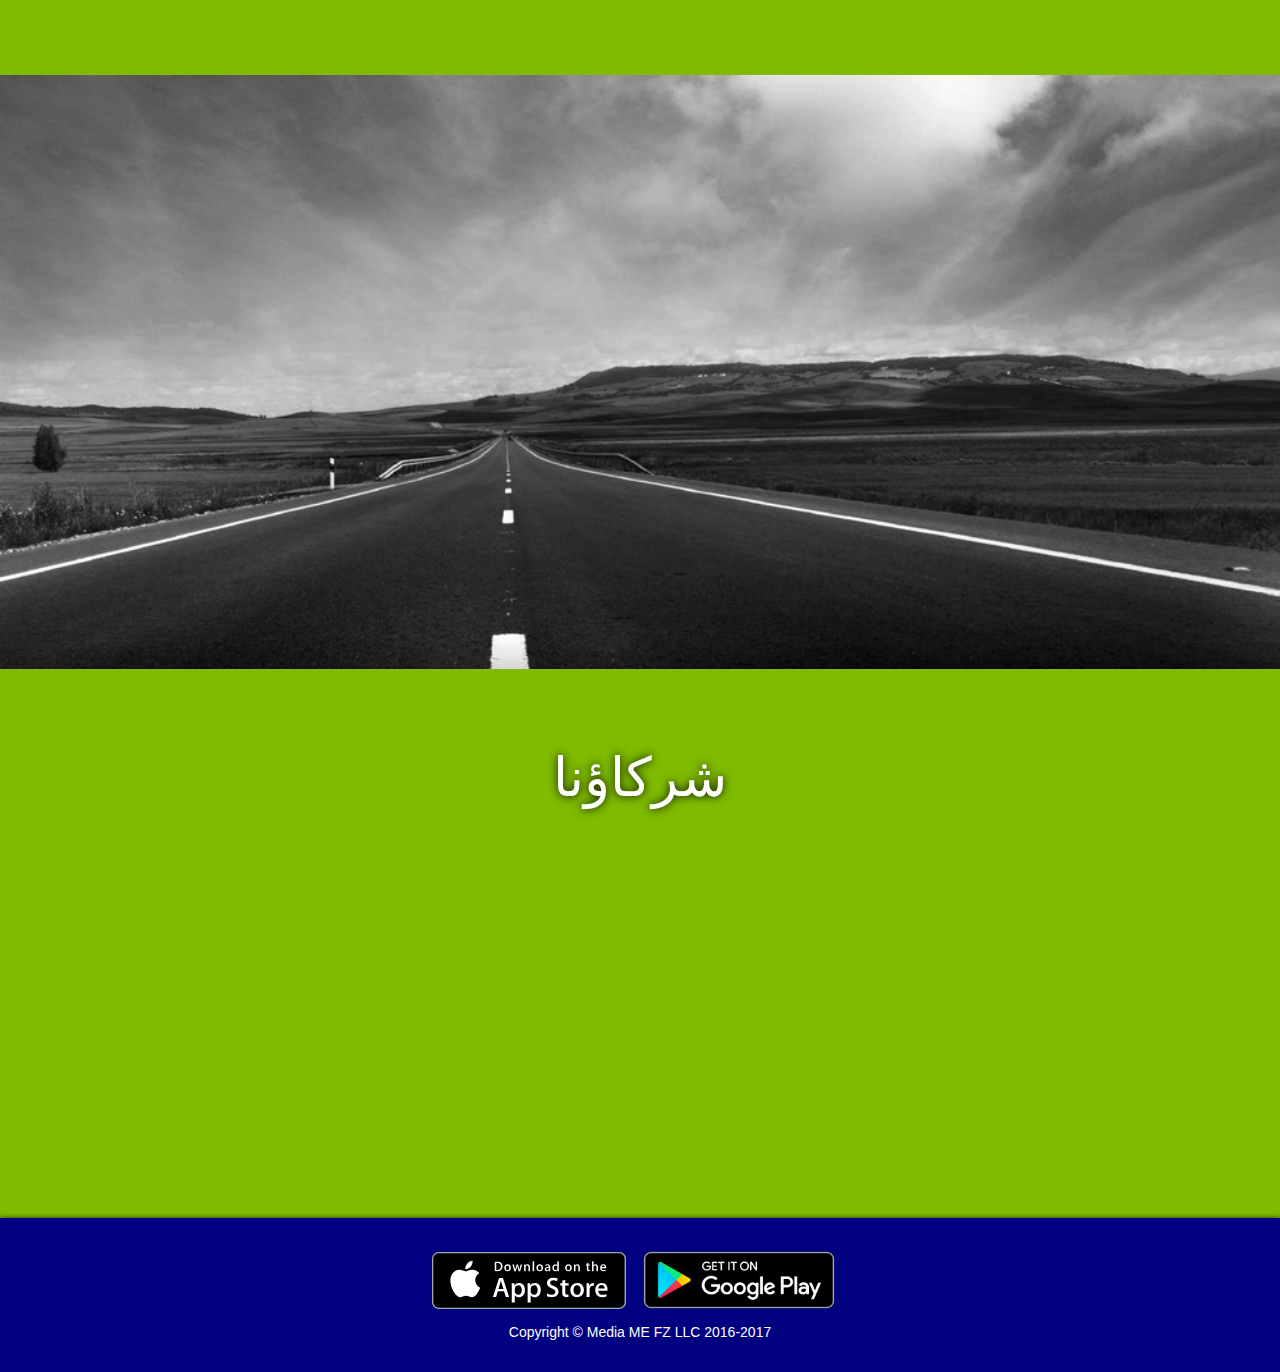
==== commit b7a46eef: "image size cropped for lady" ====
--- a/arabic.html
+++ b/arabic.html
@@ -98,7 +98,7 @@
     </div>
 
     <div>
-      <a href="http://awesomists.com/lap5files/WebCar5Lap/">
+      <a href="http://lap5rentacar.com">
         <div class="lang_switch">
           <div>English</div> 
         </div>
@@ -281,6 +281,18 @@
                       background-color: rgba(11, 98, 81, 0) !important;
                       border-color: #FFFFFF;
                   }*/
+                  #ct_no_cars>.ct-palette-p-color {
+                    color: #ffffff !important;
+                  }
+                  #ct_s1_pickup_time option {
+                    color: #000000;
+                  }
+                  #ct_s1_dropoff_time option {
+                    color: #000000;
+                  }
+                  #ct_no_cars .ct_grid-row li {
+                    color: #ffffff !important;
+                  }
                 </style>
                 <noscript>YOUR BROWSER DOES NOT SUPPORT JAVASCRIPT</noscript>
               </div>
--- a/css/arabic_main.css
+++ b/css/arabic_main.css
@@ -159,7 +159,7 @@
 }
 #jumbo{
   height: 100vh;
-  background-image: url(../image/joy_ride_in_car_BG.jpg);
+  background-image: url(../image/joy_ride_in_car_BG_web.jpg);
   background-size: cover;
   background-position: center;
 }
@@ -463,6 +463,9 @@
   .navbar ul li {
     margin-bottom: 2px;
   }
+  #jumbo{
+    background-image: url(../image/joy_ride_in_car_BG_crop_lady_web.jpg);
+  }
   .trawler{
       margin-left: 0px;
       /*top: 80px;*/
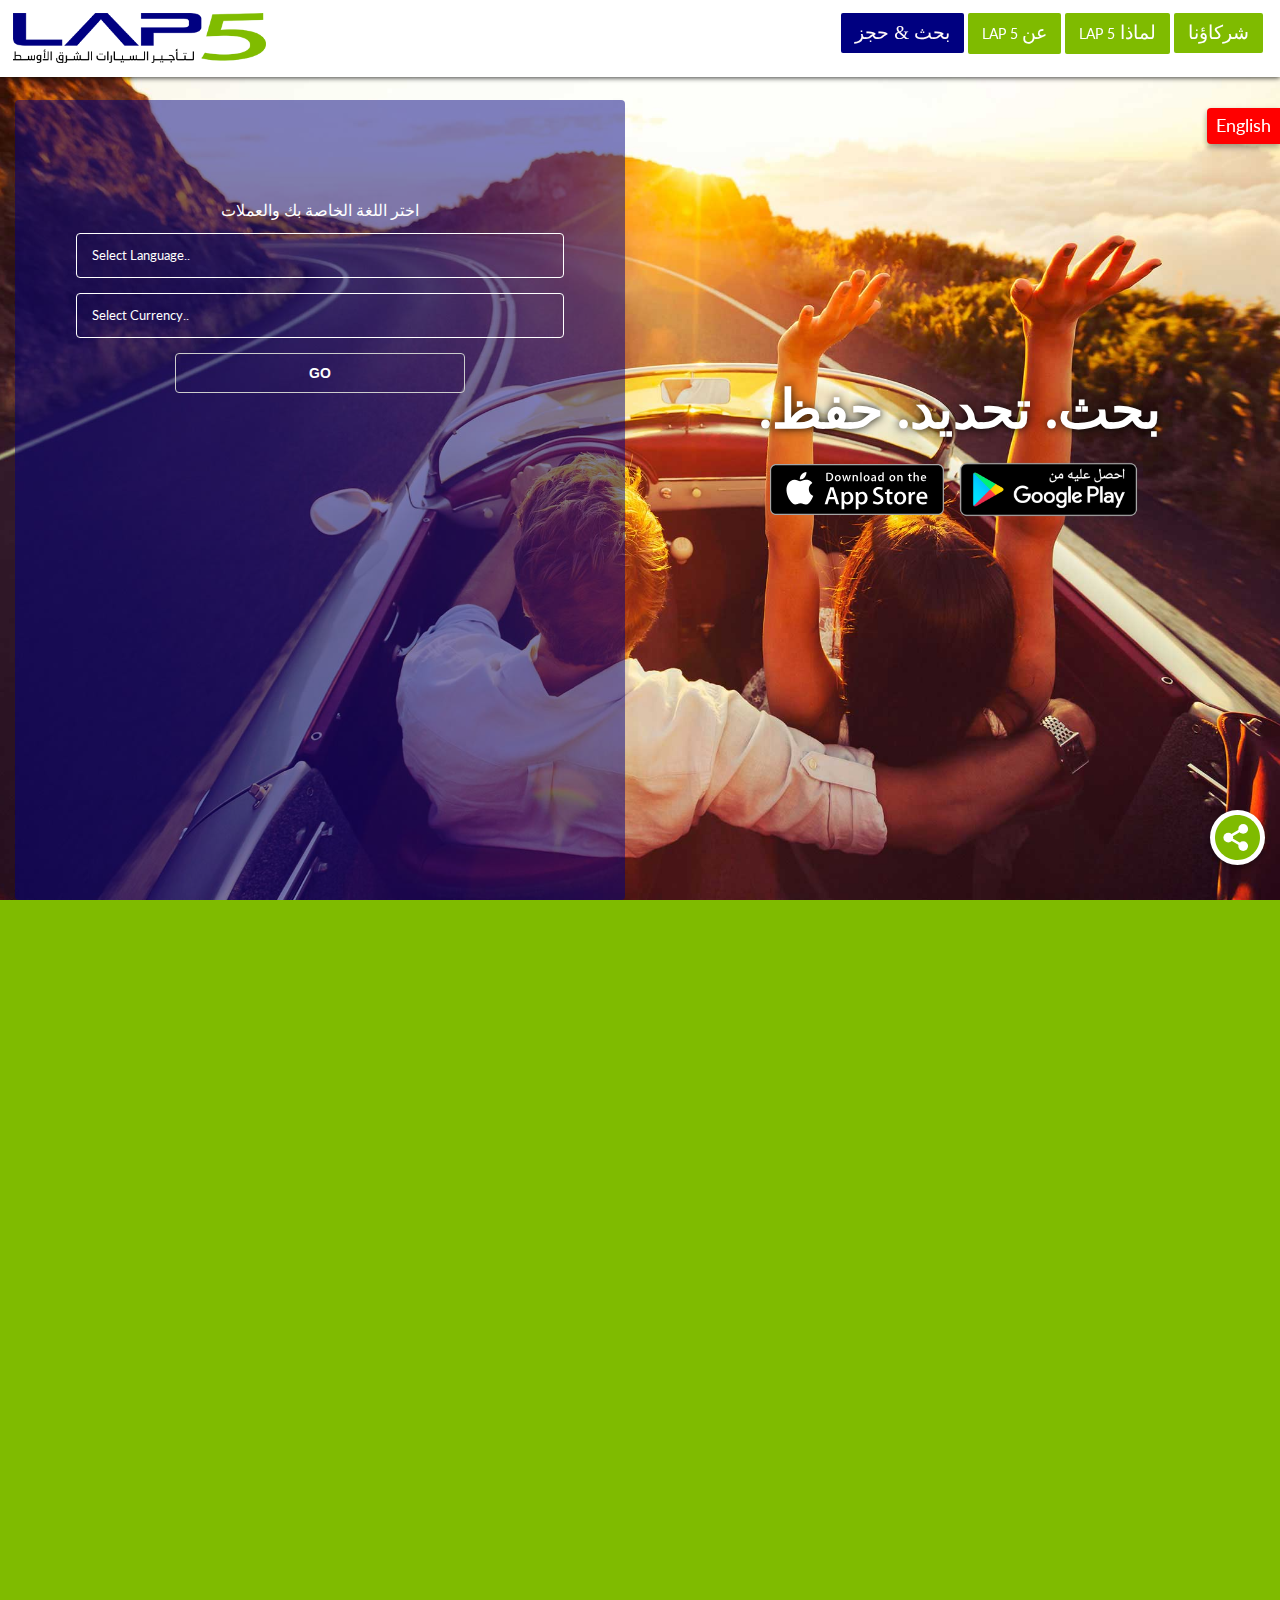
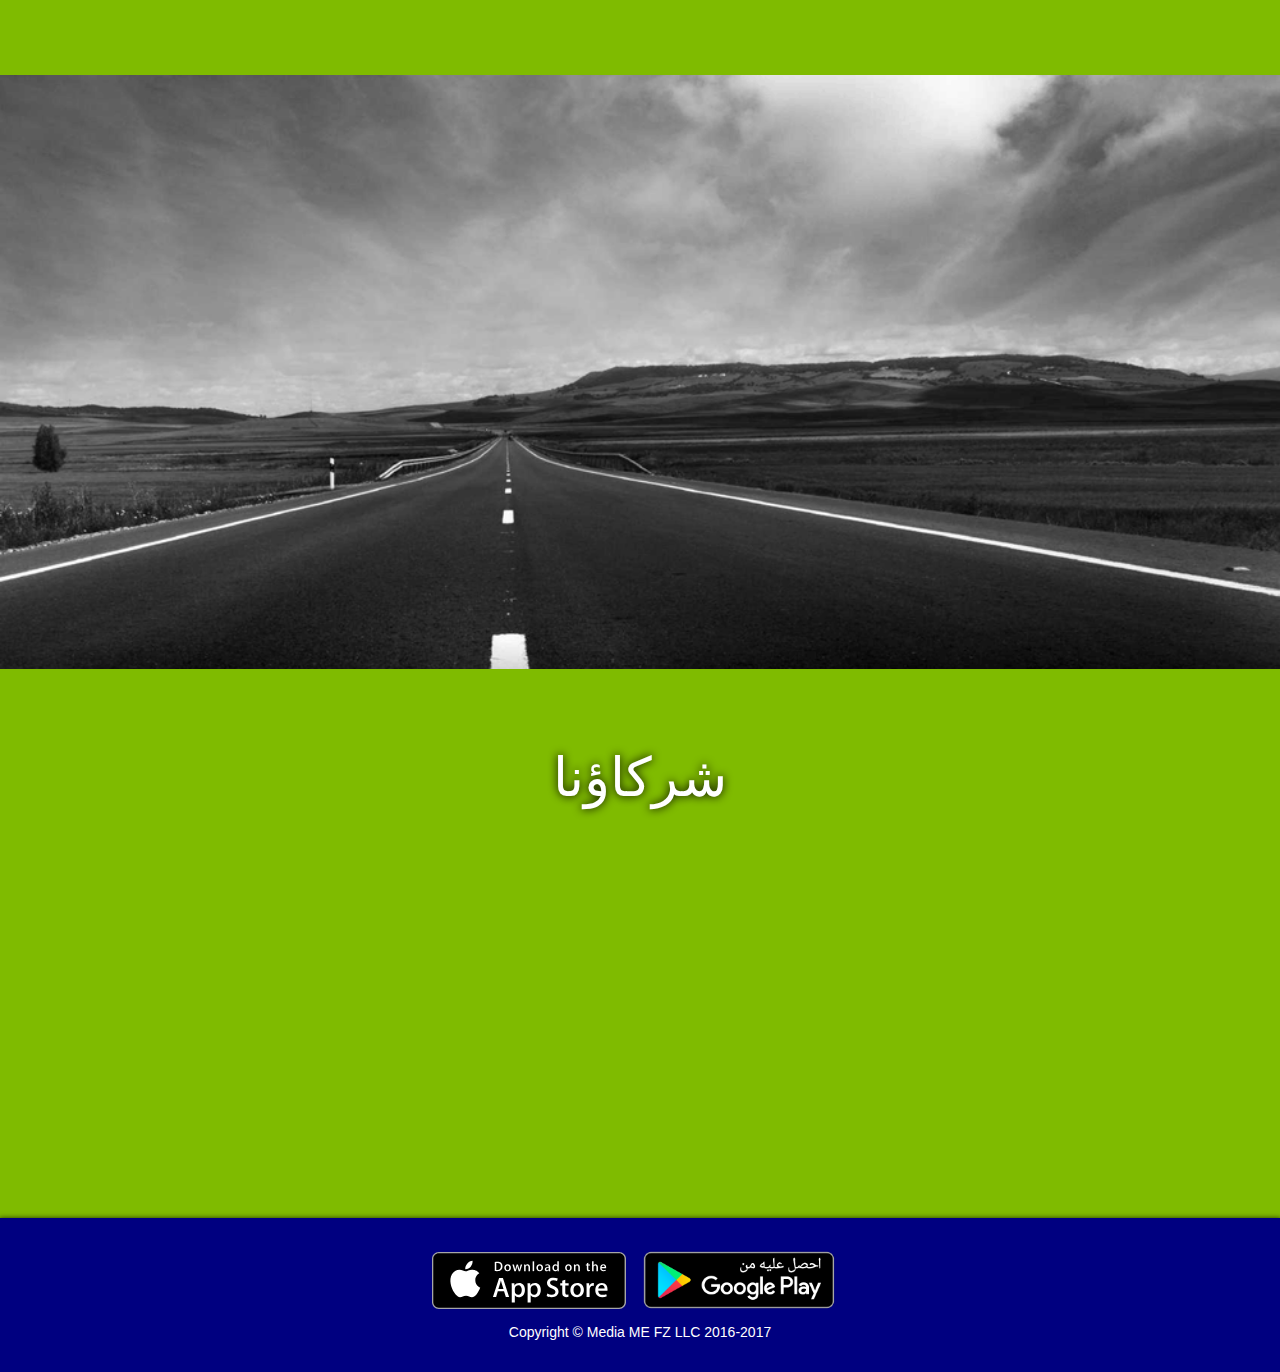
==== commit 4838bc19: "added google badge in arabic" ====
--- a/arabic.html
+++ b/arabic.html
@@ -2,9 +2,9 @@
 <html>
   <head>
     <meta charset="utf-8">
-    <title>Lap 5 Rent A Car | Home Page</title>
+    <title>Lap 5 Rent A Car | Arabic Home Page</title>
     <link rel="icon" href="image/lap5_favicon.png" type="image/png">
-    <meta name="description" content="Home Page of Lap5 Rent A Car, a middle east rent a car company ">
+    <meta name="description" content="Home Page of Lap5 Rent A Car Arabic page, a middle east rent a car company ">
     <meta name="keywords" content="Websites,Web apps,Mobile Apps">
     <meta name="author" content="Nasruddin Shah">
     <meta name="robot" content="index,follow">
@@ -21,6 +21,16 @@
     <script type="text/javascript" src="js/bootstrap.min.js"></script>
     <script src="js/scrollreveal.min.js" type="text/javascript"></script>
     <script type="text/javascript" src="js/script.js"></script>
+    <script>
+      (function(i,s,o,g,r,a,m){i['GoogleAnalyticsObject']=r;i[r]=i[r]||function(){
+      (i[r].q=i[r].q||[]).push(arguments)},i[r].l=1*new Date();a=s.createElement(o),
+      m=s.getElementsByTagName(o)[0];a.async=1;a.src=g;m.parentNode.insertBefore(a,m)
+      })(window,document,'script','https://www.google-analytics.com/analytics.js','ga');
+
+      ga('create', 'UA-88104677-1', 'auto');
+      ga('send', 'pageview');
+
+    </script>
     <style type="text/css">
       .spin_loader {
           position: fixed;
@@ -428,7 +438,7 @@
                 <div class="app_badge">
                   <span>
                     <img src="image/apple.svg" width="30%">
-                    <img src="image/gbad.png" width="35%">
+                    <a href='https://play.google.com/store/apps/details?id=com.awesomists.lap5mobileapp&hl=en&utm_source=global_co&utm_medium=prtnr&utm_content=Mar2515&utm_campaign=PartBadge&pcampaignid=MKT-Other-global-all-co-prtnr-py-PartBadge-Mar2515-1' target='_blank'><img src="image/gbad_arabic.png" width="35%"></a>
                   </span>
                 </div>
               </div>
@@ -549,7 +559,7 @@
             <div class="footer_app_badge">
               <span>
                 <img id="apple_badge" src="image/apple.svg" >
-                <img id="android_badge" src="image/gbad.png">
+                <a href='https://play.google.com/store/apps/details?id=com.awesomists.lap5mobileapp&hl=en&utm_source=global_co&utm_medium=prtnr&utm_content=Mar2515&utm_campaign=PartBadge&pcampaignid=MKT-Other-global-all-co-prtnr-py-PartBadge-Mar2515-1' target='_blank'><img id="android_badge" src="image/gbad_arabic.png"></a>
               </span>
             </div>
           </div>
--- a/css/arabic_main.css
+++ b/css/arabic_main.css
@@ -76,7 +76,7 @@
 }
 .lang_switch {
   position: fixed;
-  bottom: 30vh;
+  top: 12vh;
   background-color: red;
   border-bottom-left-radius: 4px;
   border-top-left-radius: 4px;
@@ -443,6 +443,9 @@
     /*margin: 0 auto;*/
     height: 85%;
   }
+  .lang_switch {
+    font-size: 16px;
+  }
   .container-fluid>.navbar-header {
     margin-right: 0px;
     margin-left: 0px; 
